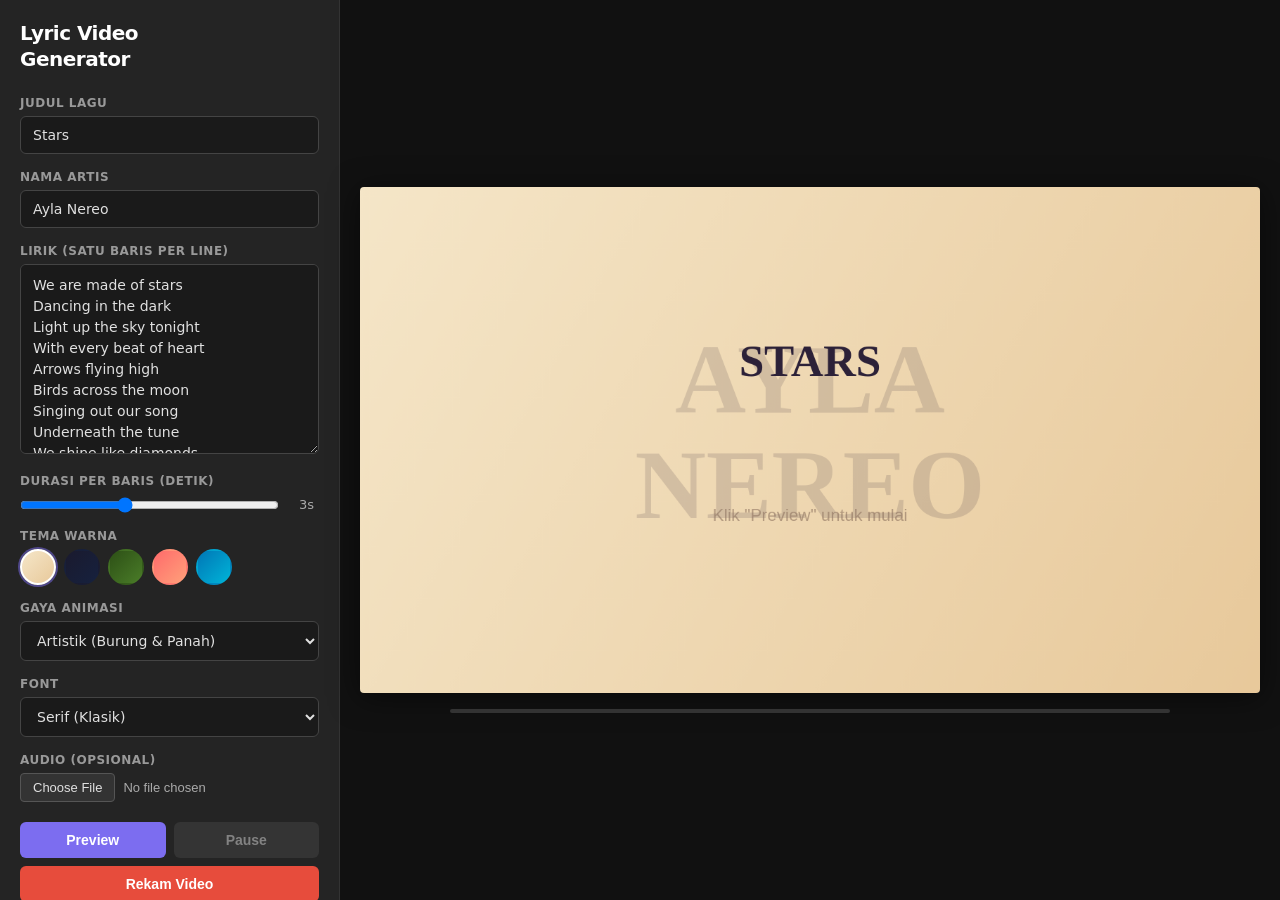
==== index.html @ 582e59b3 "Fix CI and enable GitHub Pages deployment - Replace broken RDP/ngrok workflow with GitHub Pages depl" ====
<!DOCTYPE html>
<html lang="id">
<head>
    <meta charset="UTF-8">
    <meta name="viewport" content="width=device-width, initial-scale=1.0">
    <title>Lyric Video Generator</title>
    <link rel="stylesheet" href="styles.css">
</head>
<body>
    <div id="app">
        <!-- Sidebar Controls -->
        <aside id="sidebar">
            <h1>Lyric Video<br>Generator</h1>

            <div class="control-group">
                <label>Judul Lagu</label>
                <input type="text" id="songTitle" value="Stars" placeholder="Judul lagu...">
            </div>

            <div class="control-group">
                <label>Nama Artis</label>
                <input type="text" id="artistName" value="Ayla Nereo" placeholder="Nama artis...">
            </div>

            <div class="control-group">
                <label>Lirik (satu baris per line)</label>
                <textarea id="lyricsInput" rows="8" placeholder="Masukkan lirik di sini...">We are made of stars
Dancing in the dark
Light up the sky tonight
With every beat of heart
Arrows flying high
Birds across the moon
Singing out our song
Underneath the tune
We shine like diamonds
In the velvet night
Every word we speak
Becomes a point of light</textarea>
            </div>

            <div class="control-group">
                <label>Durasi per Baris (detik)</label>
                <input type="range" id="lineDuration" min="1" max="6" step="0.5" value="3">
                <span id="lineDurationVal">3s</span>
            </div>

            <div class="control-group">
                <label>Tema Warna</label>
                <div class="theme-buttons">
                    <button class="theme-btn active" data-theme="warm" style="background: linear-gradient(135deg, #f5e6c8, #e8c99b)"></button>
                    <button class="theme-btn" data-theme="night" style="background: linear-gradient(135deg, #1a1a2e, #16213e)"></button>
                    <button class="theme-btn" data-theme="forest" style="background: linear-gradient(135deg, #2d5016, #4a7c28)"></button>
                    <button class="theme-btn" data-theme="sunset" style="background: linear-gradient(135deg, #ff6b6b, #ffa07a)"></button>
                    <button class="theme-btn" data-theme="ocean" style="background: linear-gradient(135deg, #0077b6, #00b4d8)"></button>
                </div>
            </div>

            <div class="control-group">
                <label>Gaya Animasi</label>
                <select id="animationStyle">
                    <option value="artistic">Artistik (Burung & Panah)</option>
                    <option value="particles">Partikel Bintang</option>
                    <option value="waves">Gelombang</option>
                    <option value="minimal">Minimal</option>
                </select>
            </div>

            <div class="control-group">
                <label>Font</label>
                <select id="fontStyle">
                    <option value="serif">Serif (Klasik)</option>
                    <option value="sans">Sans-Serif (Modern)</option>
                    <option value="display">Display (Bold)</option>
                </select>
            </div>

            <div class="control-group">
                <label>Audio (opsional)</label>
                <input type="file" id="audioFile" accept="audio/*">
            </div>

            <div class="button-group">
                <button id="previewBtn" class="btn btn-primary">Preview</button>
                <button id="playPauseBtn" class="btn btn-secondary" disabled>Pause</button>
                <button id="recordBtn" class="btn btn-record">Rekam Video</button>
            </div>

            <div id="recordingStatus" class="recording-status hidden">
                <div class="rec-dot"></div>
                <span>Merekam...</span>
            </div>
        </aside>

        <!-- Canvas Preview -->
        <main id="preview-area">
            <canvas id="lyricCanvas" width="1280" height="720"></canvas>
            <div id="timeline">
                <div id="timelineProgress"></div>
            </div>
        </main>
    </div>

    <script src="animations.js"></script>
    <script src="engine.js"></script>
    <script src="app.js"></script>
</body>
</html>
---- styles.css ----
* {
    margin: 0;
    padding: 0;
    box-sizing: border-box;
}

body {
    font-family: 'Segoe UI', system-ui, -apple-system, sans-serif;
    background: #1a1a1a;
    color: #e0e0e0;
    height: 100vh;
    overflow: hidden;
}

#app {
    display: flex;
    height: 100vh;
}

/* Sidebar */
#sidebar {
    width: 340px;
    min-width: 340px;
    background: #242424;
    padding: 20px;
    overflow-y: auto;
    border-right: 1px solid #333;
}

#sidebar h1 {
    font-size: 20px;
    font-weight: 700;
    margin-bottom: 24px;
    color: #fff;
    line-height: 1.3;
    letter-spacing: -0.5px;
}

.control-group {
    margin-bottom: 16px;
}

.control-group label {
    display: block;
    font-size: 12px;
    font-weight: 600;
    text-transform: uppercase;
    letter-spacing: 0.5px;
    color: #999;
    margin-bottom: 6px;
}

input[type="text"],
textarea,
select {
    width: 100%;
    padding: 10px 12px;
    background: #1a1a1a;
    border: 1px solid #444;
    border-radius: 6px;
    color: #e0e0e0;
    font-size: 14px;
    font-family: inherit;
    transition: border-color 0.2s;
}

input[type="text"]:focus,
textarea:focus,
select:focus {
    outline: none;
    border-color: #7c6df0;
}

textarea {
    resize: vertical;
    line-height: 1.5;
}

input[type="range"] {
    width: calc(100% - 40px);
    vertical-align: middle;
}

input[type="range"] + span {
    display: inline-block;
    width: 30px;
    text-align: right;
    font-size: 13px;
    color: #aaa;
}

input[type="file"] {
    width: 100%;
    font-size: 13px;
    color: #aaa;
}

input[type="file"]::file-selector-button {
    padding: 6px 12px;
    background: #333;
    border: 1px solid #555;
    border-radius: 4px;
    color: #e0e0e0;
    cursor: pointer;
    margin-right: 8px;
}

/* Theme Buttons */
.theme-buttons {
    display: flex;
    gap: 8px;
}

.theme-btn {
    width: 36px;
    height: 36px;
    border-radius: 50%;
    border: 2px solid transparent;
    cursor: pointer;
    transition: all 0.2s;
}

.theme-btn:hover {
    transform: scale(1.1);
}

.theme-btn.active {
    border-color: #fff;
    box-shadow: 0 0 0 2px rgba(124, 109, 240, 0.5);
}

/* Buttons */
.button-group {
    display: flex;
    gap: 8px;
    margin-top: 20px;
    flex-wrap: wrap;
}

.btn {
    padding: 10px 18px;
    border: none;
    border-radius: 6px;
    font-size: 14px;
    font-weight: 600;
    cursor: pointer;
    transition: all 0.2s;
    flex: 1;
}

.btn:disabled {
    opacity: 0.5;
    cursor: not-allowed;
}

.btn-primary {
    background: #7c6df0;
    color: #fff;
}

.btn-primary:hover:not(:disabled) {
    background: #6a5bd6;
}

.btn-secondary {
    background: #444;
    color: #e0e0e0;
}

.btn-secondary:hover:not(:disabled) {
    background: #555;
}

.btn-record {
    background: #e74c3c;
    color: #fff;
    flex-basis: 100%;
}

.btn-record:hover:not(:disabled) {
    background: #c0392b;
}

.recording-status {
    display: flex;
    align-items: center;
    gap: 8px;
    margin-top: 12px;
    padding: 8px 12px;
    background: rgba(231, 76, 60, 0.15);
    border-radius: 6px;
    font-size: 13px;
    color: #e74c3c;
}

.recording-status.hidden {
    display: none;
}

.rec-dot {
    width: 10px;
    height: 10px;
    background: #e74c3c;
    border-radius: 50%;
    animation: recBlink 1s infinite;
}

@keyframes recBlink {
    0%, 100% { opacity: 1; }
    50% { opacity: 0.3; }
}

/* Preview Area */
#preview-area {
    flex: 1;
    display: flex;
    flex-direction: column;
    align-items: center;
    justify-content: center;
    padding: 20px;
    background: #111;
}

#lyricCanvas {
    max-width: 100%;
    max-height: calc(100vh - 80px);
    border-radius: 4px;
    box-shadow: 0 4px 30px rgba(0, 0, 0, 0.5);
}

#timeline {
    width: 80%;
    max-width: 800px;
    height: 4px;
    background: #333;
    border-radius: 2px;
    margin-top: 16px;
    overflow: hidden;
    cursor: pointer;
}

#timelineProgress {
    height: 100%;
    width: 0%;
    background: #7c6df0;
    border-radius: 2px;
    transition: width 0.1s linear;
}

/* Scrollbar */
#sidebar::-webkit-scrollbar {
    width: 6px;
}

#sidebar::-webkit-scrollbar-track {
    background: transparent;
}

#sidebar::-webkit-scrollbar-thumb {
    background: #444;
    border-radius: 3px;
}

/* Responsive */
@media (max-width: 900px) {
    #app {
        flex-direction: column;
    }

    #sidebar {
        width: 100%;
        min-width: auto;
        max-height: 45vh;
        border-right: none;
        border-bottom: 1px solid #333;
    }

    #lyricCanvas {
        max-height: 50vh;
    }
}
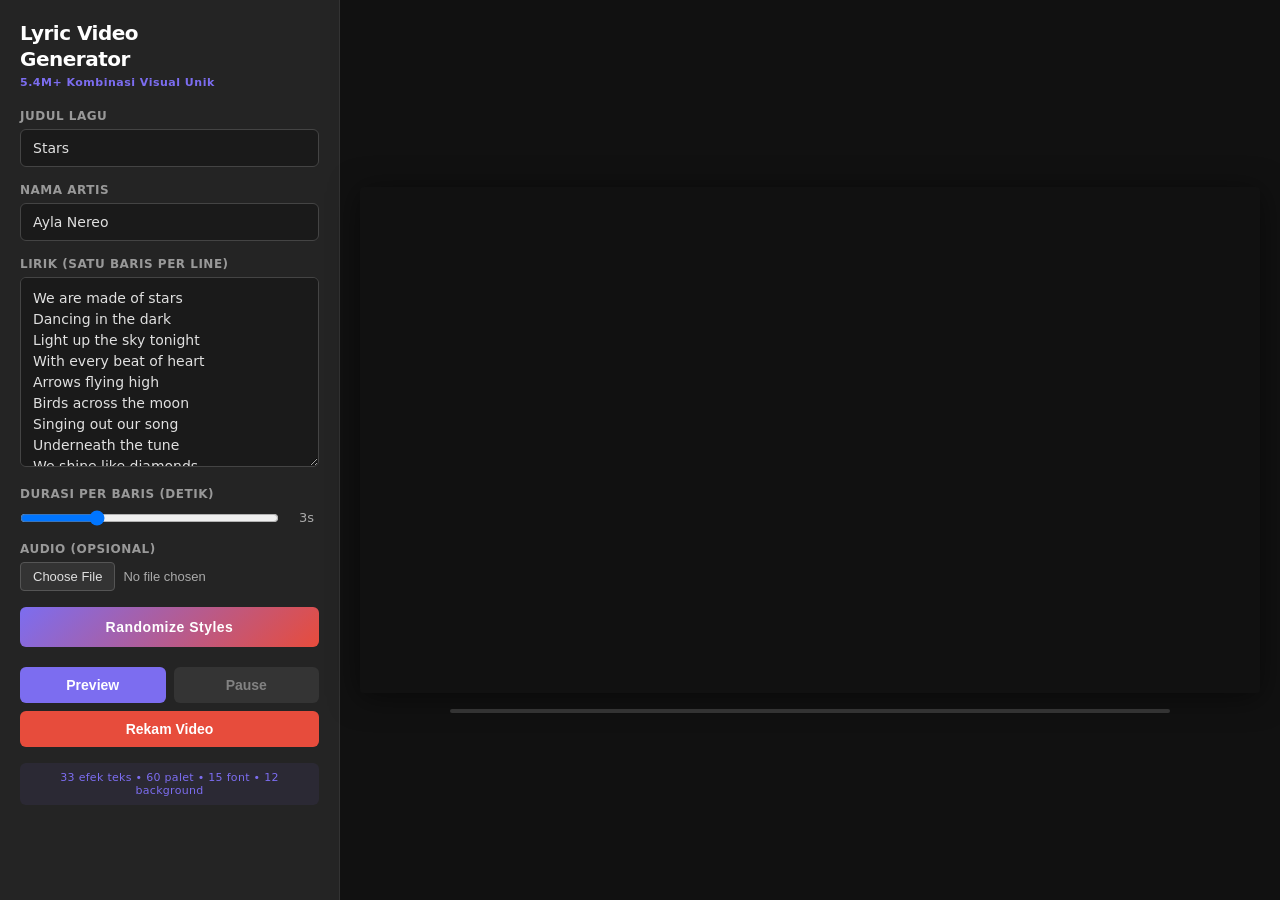
==== commit 861d31f9: "Complete rebuild: 33 text effects, 60 palettes, 12 backgrounds, 15 fonts Total overhaul of lyric vid" ====
--- a/index.html
+++ b/index.html
@@ -8,9 +8,9 @@
 </head>
 <body>
     <div id="app">
-        <!-- Sidebar Controls -->
         <aside id="sidebar">
             <h1>Lyric Video<br>Generator</h1>
+            <p class="subtitle">5.4M+ Kombinasi Visual Unik</p>
 
             <div class="control-group">
                 <label>Judul Lagu</label>
@@ -35,48 +35,35 @@
 We shine like diamonds
 In the velvet night
 Every word we speak
-Becomes a point of light</textarea>
+Becomes a point of light
+Rising from the ashes
+Burning ever bright
+We are made of stars
+Dancing through the night
+Echoes in the silence
+Whispers in the wind
+Every ending here
+Is where we begin
+Colors paint the sky
+As the world turns slow
+We are stardust falling
+Everywhere we go</textarea>
             </div>
 
             <div class="control-group">
                 <label>Durasi per Baris (detik)</label>
-                <input type="range" id="lineDuration" min="1" max="6" step="0.5" value="3">
+                <input type="range" id="lineDuration" min="1" max="8" step="0.5" value="3">
                 <span id="lineDurationVal">3s</span>
-            </div>
-
-            <div class="control-group">
-                <label>Tema Warna</label>
-                <div class="theme-buttons">
-                    <button class="theme-btn active" data-theme="warm" style="background: linear-gradient(135deg, #f5e6c8, #e8c99b)"></button>
-                    <button class="theme-btn" data-theme="night" style="background: linear-gradient(135deg, #1a1a2e, #16213e)"></button>
-                    <button class="theme-btn" data-theme="forest" style="background: linear-gradient(135deg, #2d5016, #4a7c28)"></button>
-                    <button class="theme-btn" data-theme="sunset" style="background: linear-gradient(135deg, #ff6b6b, #ffa07a)"></button>
-                    <button class="theme-btn" data-theme="ocean" style="background: linear-gradient(135deg, #0077b6, #00b4d8)"></button>
-                </div>
-            </div>
-
-            <div class="control-group">
-                <label>Gaya Animasi</label>
-                <select id="animationStyle">
-                    <option value="artistic">Artistik (Burung & Panah)</option>
-                    <option value="particles">Partikel Bintang</option>
-                    <option value="waves">Gelombang</option>
-                    <option value="minimal">Minimal</option>
-                </select>
-            </div>
-
-            <div class="control-group">
-                <label>Font</label>
-                <select id="fontStyle">
-                    <option value="serif">Serif (Klasik)</option>
-                    <option value="sans">Sans-Serif (Modern)</option>
-                    <option value="display">Display (Bold)</option>
-                </select>
             </div>
 
             <div class="control-group">
                 <label>Audio (opsional)</label>
                 <input type="file" id="audioFile" accept="audio/*">
+            </div>
+
+            <div class="control-group">
+                <button id="randomizeSeed" class="btn btn-randomize">Randomize Styles</button>
+                <span id="seedDisplay" class="seed-label"></span>
             </div>
 
             <div class="button-group">
@@ -89,9 +76,12 @@
                 <div class="rec-dot"></div>
                 <span>Merekam...</span>
             </div>
+
+            <div class="stats-bar">
+                <span>33 efek teks &bull; 60 palet &bull; 15 font &bull; 12 background</span>
+            </div>
         </aside>
 
-        <!-- Canvas Preview -->
         <main id="preview-area">
             <canvas id="lyricCanvas" width="1280" height="720"></canvas>
             <div id="timeline">
--- a/styles.css
+++ b/styles.css
@@ -30,10 +30,18 @@
 #sidebar h1 {
     font-size: 20px;
     font-weight: 700;
-    margin-bottom: 24px;
+    margin-bottom: 4px;
     color: #fff;
     line-height: 1.3;
     letter-spacing: -0.5px;
+}
+
+.subtitle {
+    font-size: 11px;
+    color: #7c6df0;
+    font-weight: 600;
+    letter-spacing: 0.5px;
+    margin-bottom: 20px;
 }
 
 .control-group {
@@ -105,30 +113,6 @@
     margin-right: 8px;
 }
 
-/* Theme Buttons */
-.theme-buttons {
-    display: flex;
-    gap: 8px;
-}
-
-.theme-btn {
-    width: 36px;
-    height: 36px;
-    border-radius: 50%;
-    border: 2px solid transparent;
-    cursor: pointer;
-    transition: all 0.2s;
-}
-
-.theme-btn:hover {
-    transform: scale(1.1);
-}
-
-.theme-btn.active {
-    border-color: #fff;
-    box-shadow: 0 0 0 2px rgba(124, 109, 240, 0.5);
-}
-
 /* Buttons */
 .button-group {
     display: flex;
@@ -179,6 +163,33 @@
 
 .btn-record:hover:not(:disabled) {
     background: #c0392b;
+}
+
+.btn-randomize {
+    width: 100%;
+    background: linear-gradient(135deg, #7c6df0, #e74c3c);
+    color: #fff;
+    padding: 12px;
+    font-size: 14px;
+    font-weight: 700;
+    letter-spacing: 0.5px;
+    border: none;
+    border-radius: 6px;
+    cursor: pointer;
+    transition: all 0.3s;
+}
+
+.btn-randomize:hover {
+    transform: scale(1.02);
+    box-shadow: 0 4px 15px rgba(124, 109, 240, 0.3);
+}
+
+.seed-label {
+    display: block;
+    margin-top: 4px;
+    font-size: 11px;
+    color: #666;
+    font-family: monospace;
 }
 
 .recording-status {
@@ -197,6 +208,10 @@
     display: none;
 }
 
+.hidden {
+    display: none !important;
+}
+
 .rec-dot {
     width: 10px;
     height: 10px;
@@ -208,6 +223,17 @@
 @keyframes recBlink {
     0%, 100% { opacity: 1; }
     50% { opacity: 0.3; }
+}
+
+.stats-bar {
+    margin-top: 16px;
+    padding: 8px 12px;
+    background: rgba(124, 109, 240, 0.08);
+    border-radius: 6px;
+    font-size: 11px;
+    color: #7c6df0;
+    text-align: center;
+    letter-spacing: 0.3px;
 }
 
 /* Preview Area */
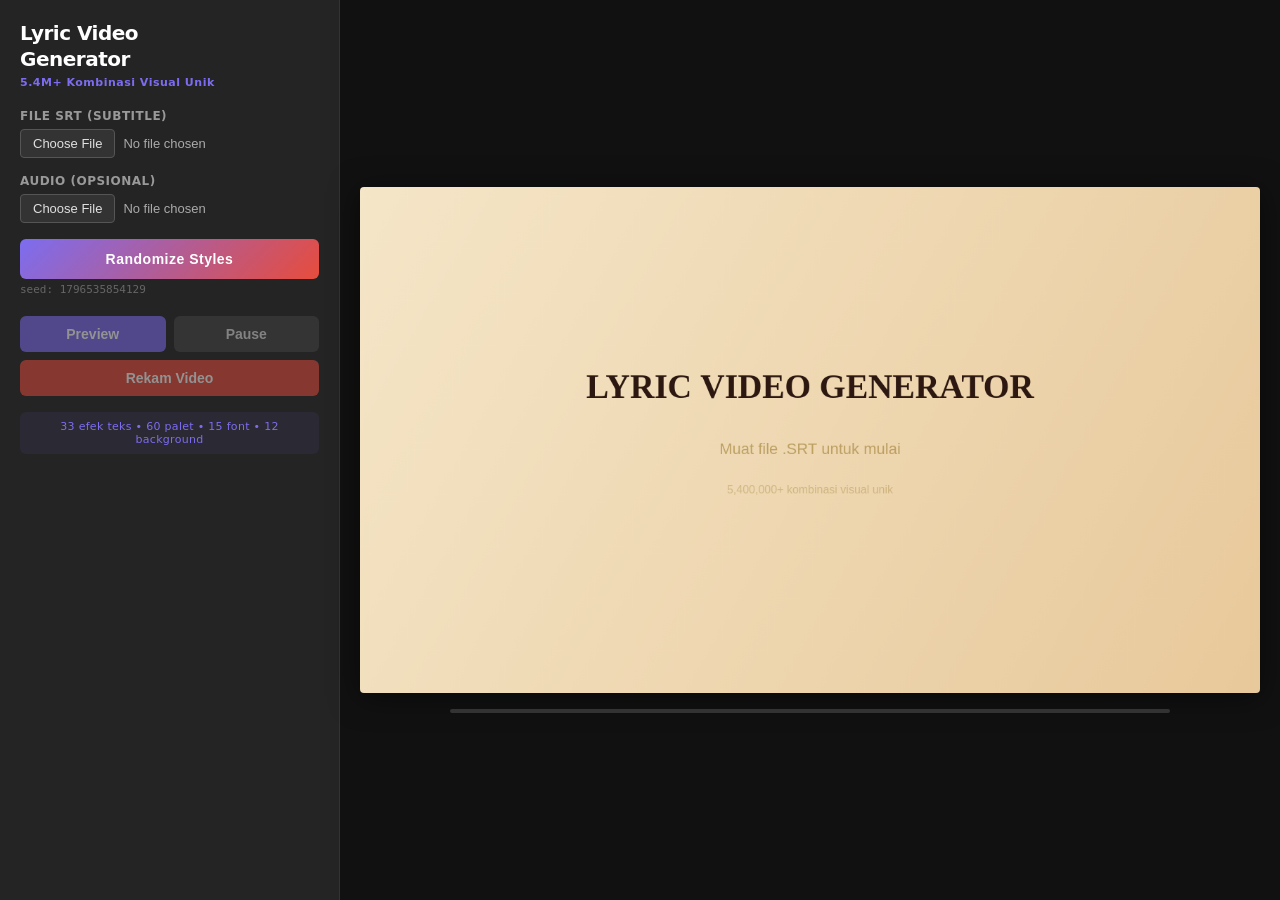
==== commit c323011b: "Switch to SRT-based lyric timing, remove title/artist UI - Replace lyrics textarea with SRT file upl" ====
--- a/index.html
+++ b/index.html
@@ -13,47 +13,9 @@
             <p class="subtitle">5.4M+ Kombinasi Visual Unik</p>
 
             <div class="control-group">
-                <label>Judul Lagu</label>
-                <input type="text" id="songTitle" value="Stars" placeholder="Judul lagu...">
-            </div>
-
-            <div class="control-group">
-                <label>Nama Artis</label>
-                <input type="text" id="artistName" value="Ayla Nereo" placeholder="Nama artis...">
-            </div>
-
-            <div class="control-group">
-                <label>Lirik (satu baris per line)</label>
-                <textarea id="lyricsInput" rows="8" placeholder="Masukkan lirik di sini...">We are made of stars
-Dancing in the dark
-Light up the sky tonight
-With every beat of heart
-Arrows flying high
-Birds across the moon
-Singing out our song
-Underneath the tune
-We shine like diamonds
-In the velvet night
-Every word we speak
-Becomes a point of light
-Rising from the ashes
-Burning ever bright
-We are made of stars
-Dancing through the night
-Echoes in the silence
-Whispers in the wind
-Every ending here
-Is where we begin
-Colors paint the sky
-As the world turns slow
-We are stardust falling
-Everywhere we go</textarea>
-            </div>
-
-            <div class="control-group">
-                <label>Durasi per Baris (detik)</label>
-                <input type="range" id="lineDuration" min="1" max="8" step="0.5" value="3">
-                <span id="lineDurationVal">3s</span>
+                <label>File SRT (Subtitle)</label>
+                <input type="file" id="srtFile" accept=".srt">
+                <span id="srtStatus" class="srt-status"></span>
             </div>
 
             <div class="control-group">
@@ -67,9 +29,9 @@
             </div>
 
             <div class="button-group">
-                <button id="previewBtn" class="btn btn-primary">Preview</button>
+                <button id="previewBtn" class="btn btn-primary" disabled>Preview</button>
                 <button id="playPauseBtn" class="btn btn-secondary" disabled>Pause</button>
-                <button id="recordBtn" class="btn btn-record">Rekam Video</button>
+                <button id="recordBtn" class="btn btn-record" disabled>Rekam Video</button>
             </div>
 
             <div id="recordingStatus" class="recording-status hidden">
--- a/styles.css
+++ b/styles.css
@@ -192,6 +192,13 @@
     font-family: monospace;
 }
 
+.srt-status {
+    display: block;
+    margin-top: 6px;
+    font-size: 12px;
+    color: #999;
+}
+
 .recording-status {
     display: flex;
     align-items: center;
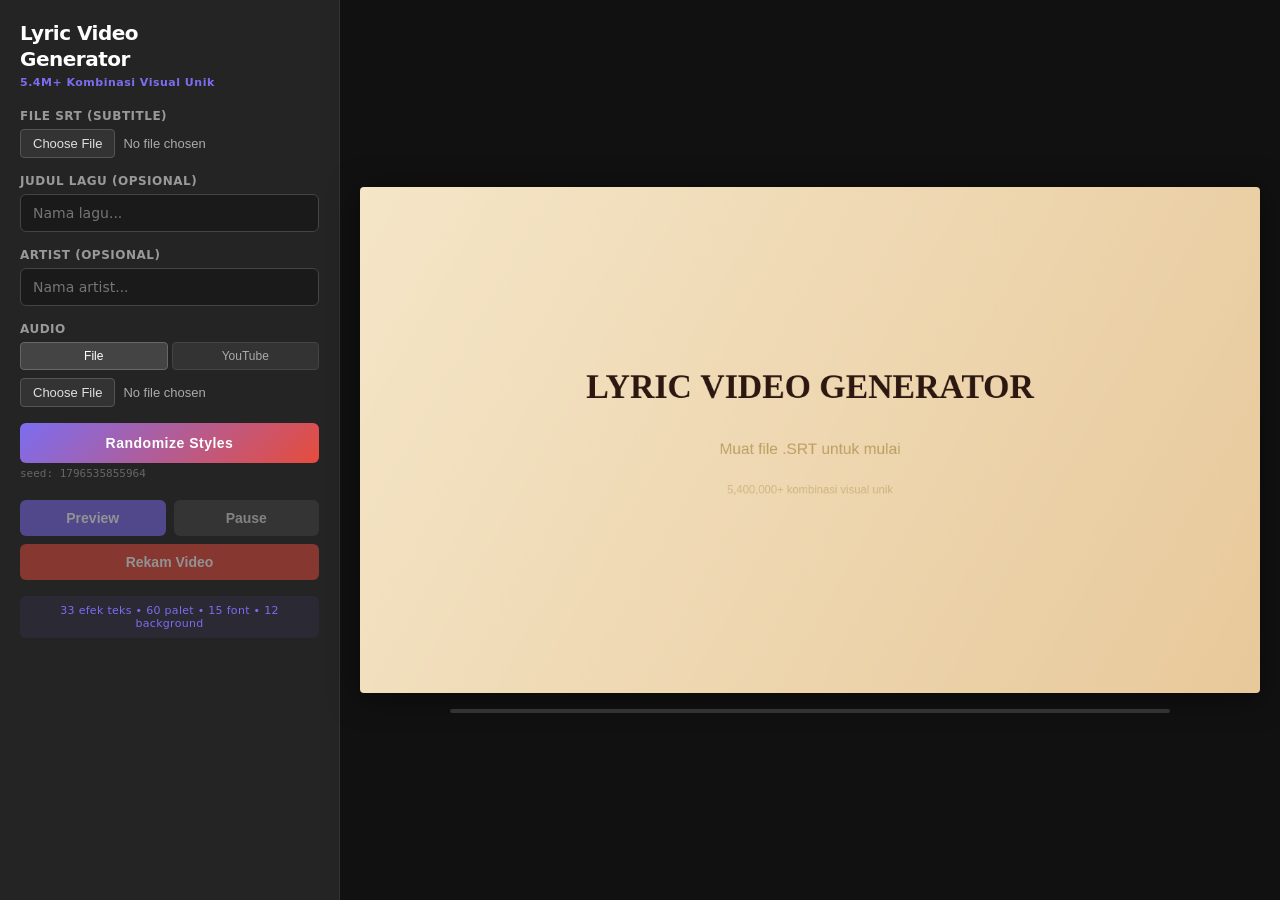
==== commit 43e917a7: "Add YouTube audio streaming and optional title/artist intro - Add YouTube URL input with tab switch " ====
--- a/index.html
+++ b/index.html
@@ -19,8 +19,29 @@
             </div>
 
             <div class="control-group">
-                <label>Audio (opsional)</label>
-                <input type="file" id="audioFile" accept="audio/*">
+                <label>Judul Lagu (opsional)</label>
+                <input type="text" id="songTitle" placeholder="Nama lagu...">
+            </div>
+
+            <div class="control-group">
+                <label>Artist (opsional)</label>
+                <input type="text" id="artistName" placeholder="Nama artist...">
+            </div>
+
+            <div class="control-group">
+                <label>Audio</label>
+                <div class="audio-tabs">
+                    <button id="tabFile" class="tab-btn active">File</button>
+                    <button id="tabYoutube" class="tab-btn">YouTube</button>
+                </div>
+                <div id="audioFilePanel">
+                    <input type="file" id="audioFile" accept="audio/*">
+                </div>
+                <div id="audioYoutubePanel" class="hidden">
+                    <input type="text" id="youtubeUrl" placeholder="https://youtube.com/watch?v=...">
+                    <button id="loadYtBtn" class="btn btn-small">Load</button>
+                    <span id="ytStatus" class="srt-status"></span>
+                </div>
             </div>
 
             <div class="control-group">
@@ -52,6 +73,11 @@
         </main>
     </div>
 
+    <div id="yt-container" style="position:absolute;left:-9999px;top:-9999px;width:1px;height:1px;overflow:hidden;">
+        <div id="ytPlayer"></div>
+    </div>
+
+    <script src="https://www.youtube.com/iframe_api"></script>
     <script src="animations.js"></script>
     <script src="engine.js"></script>
     <script src="app.js"></script>
--- a/styles.css
+++ b/styles.css
@@ -199,6 +199,60 @@
     color: #999;
 }
 
+/* Audio tabs */
+.audio-tabs {
+    display: flex;
+    gap: 4px;
+    margin-bottom: 8px;
+}
+
+.tab-btn {
+    flex: 1;
+    padding: 6px 10px;
+    background: #333;
+    border: 1px solid #444;
+    color: #aaa;
+    border-radius: 4px;
+    cursor: pointer;
+    font-size: 12px;
+    transition: all 0.2s;
+}
+
+.tab-btn.active {
+    background: #444;
+    color: #fff;
+    border-color: #666;
+}
+
+.tab-btn:hover {
+    background: #3a3a3a;
+}
+
+.btn-small {
+    padding: 5px 12px;
+    font-size: 12px;
+    margin-top: 6px;
+    background: #444;
+    border: 1px solid #555;
+    color: #ddd;
+    border-radius: 4px;
+    cursor: pointer;
+}
+
+.btn-small:hover {
+    background: #555;
+}
+
+#youtubeUrl {
+    width: 100%;
+    padding: 6px 8px;
+    background: #2a2a2a;
+    border: 1px solid #444;
+    color: #ddd;
+    border-radius: 4px;
+    font-size: 13px;
+}
+
 .recording-status {
     display: flex;
     align-items: center;
